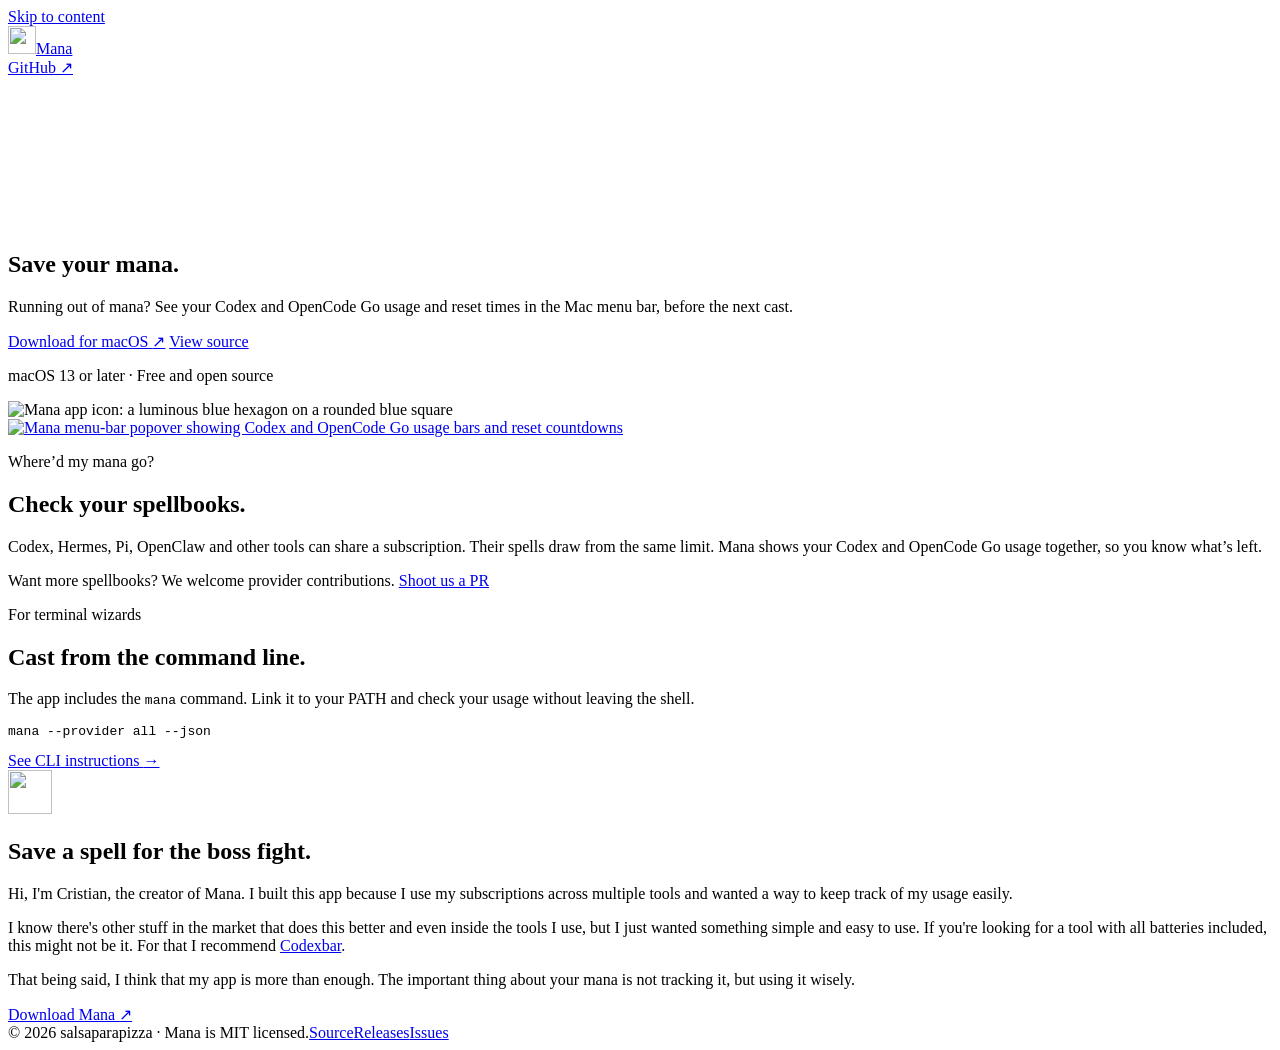
==== docs/index.html @ 0037cbe3 "Update website typography and Codexbar link" ====
<!doctype html>
<html lang="en">
  <head>
    <meta charset="utf-8" />
    <meta name="viewport" content="width=device-width, initial-scale=1" />
    <meta name="theme-color" content="#0b111c" />
    <meta
      name="description"
      content="Track Codex and OpenCode Go usage and reset times in your Mac menu bar. Many spellbooks, one place to check your mana."
    />
    <link rel="canonical" href="https://mana.salsaparapizza.com/" />
    <link rel="icon" type="image/png" href="/assets/hexagon-128.png" />
    <link rel="apple-touch-icon" href="/assets/app-icon.png" />
    <link rel="stylesheet" href="/styles.css" />
    <link rel="stylesheet" href="/hero.css" />
    <script defer src="/mana-field.js"></script>
    <script defer src="/mana-bubbles.js"></script>
    <meta property="og:type" content="website" />
    <meta property="og:title" content="Mana — Save your mana" />
    <meta
      property="og:description"
      content="Many spellbooks, one place to check your mana. Track Codex and OpenCode Go usage from your Mac menu bar."
    />
    <meta property="og:url" content="https://mana.salsaparapizza.com/" />
    <meta property="og:site_name" content="Mana" />
    <meta
      property="og:image"
      content="https://mana.salsaparapizza.com/assets/social-preview.jpg"
    />
    <meta property="og:image:type" content="image/jpeg" />
    <meta property="og:image:width" content="1200" />
    <meta property="og:image:height" content="630" />
    <meta
      property="og:image:alt"
      content="The Mana app icon beside the words Save your mana."
    />
    <meta name="twitter:card" content="summary_large_image" />
    <meta name="twitter:title" content="Mana — Save your mana" />
    <meta
      name="twitter:description"
      content="Many spellbooks, one place to check your mana. Track Codex and OpenCode Go usage from your Mac menu bar."
    />
    <meta
      name="twitter:image"
      content="https://mana.salsaparapizza.com/assets/social-preview.jpg"
    />
    <meta
      name="twitter:image:alt"
      content="The Mana app icon beside the words Save your mana."
    />
    <title>Mana — Save your mana</title>
  </head>
  <body>
    <a class="skip-link" href="#main">Skip to content</a>
    <header class="site-header">
      <div class="shell header-inner">
        <a class="brand" href="/" aria-label="Mana home"
          ><img
            src="/assets/hexagon-128.png"
            width="28"
            height="28"
            alt=""
          />Mana</a
        >
        <nav aria-label="Main navigation">
          <a class="nav-github" href="https://github.com/cris7ian/mana"
            >GitHub <span aria-hidden="true">↗</span></a
          >
        </nav>
      </div>
    </header>
    <main id="main">
      <section class="hero shell" aria-labelledby="hero-title">
        <div class="mana-backdrop" aria-hidden="true">
          <canvas class="mana-grid"></canvas>
        </div>
        <div class="hero-copy">
          <h1 id="hero-title">Save your mana.</h1>
          <p class="lede">
            Running out of mana? See your Codex and OpenCode Go usage and reset
            times in the Mac menu bar, before the next cast.
          </p>
          <div class="hero-actions">
            <a
              class="button primary"
              href="https://github.com/cris7ian/mana/releases/latest"
              >Download for macOS <span aria-hidden="true">↗</span></a
            >
            <a class="button secondary" href="https://github.com/cris7ian/mana"
              >View source</a
            >
          </div>
          <p class="requirements">macOS 13 or later · Free and open source</p>
        </div>
        <div class="hero-art" aria-label="Mana's blue hexagon app icon">
          <div class="orb orb-one" aria-hidden="true"></div>
          <div class="orb orb-two" aria-hidden="true"></div>
          <div class="art-grid" aria-hidden="true"></div>
          <div class="icon-float">
            <img
              class="app-icon"
              src="/assets/app-icon.png"
              width="360"
              height="360"
              alt="Mana app icon: a luminous blue hexagon on a rounded blue square"
            />
          </div>
        </div>
      </section>

      <section class="showcase shell" aria-label="Mana app screenshot">
        <a
          class="showcase-image"
          href="/assets/mana-app-preview.jpg"
          target="_blank"
          rel="noopener"
          aria-label="Open the full-size Mana screenshot"
        >
          <img
            src="/assets/mana-app-preview.jpg"
            width="1280"
            height="640"
            loading="lazy"
            decoding="async"
            alt="Mana menu-bar popover showing Codex and OpenCode Go usage bars and reset countdowns"
          />
        </a>
      </section>

      <section
        class="section shell details"
        aria-label="Why Mana and command line"
      >
        <div class="detail-panel">
          <p class="kicker">Where’d my mana go?</p>
          <h2>Check your spellbooks.</h2>
          <p>
            Codex, Hermes, Pi, OpenClaw and other tools can share a
            subscription. Their spells draw from the same limit. Mana shows your
            Codex and OpenCode Go usage together, so you know what’s left.
          </p>
          <p class="contribute">
            Want more spellbooks? We welcome provider contributions.
            <a href="https://github.com/cris7ian/mana/pulls">Shoot us a PR</a>
          </p>
        </div>
        <div class="detail-panel cli-panel">
          <p class="kicker">For terminal wizards</p>
          <h2>Cast from the command line.</h2>
          <p>
            The app includes the <code>mana</code> command. Link it to your PATH
            and check your usage without leaving the shell.
          </p>
          <pre><code>mana --provider all --json</code></pre>
          <a class="text-link" href="https://github.com/cris7ian/mana#cli"
            >See CLI instructions <span aria-hidden="true">→</span></a
          >
        </div>
      </section>

      <section class="closing shell">
        <img src="/assets/hexagon-128.png" width="44" height="44" alt="" />
        <h2>Save a spell for the boss fight.</h2>
        <p>
          Hi, I'm Cristian, the creator of Mana. I built this app because I use
          my subscriptions across multiple tools and wanted a way to keep track
          of my usage easily.
        </p>

        <p>
          I know there's other stuff in the market that does this better and
          even inside the tools I use, but I just wanted something simple and
          easy to use. If you're looking for a tool with all batteries included,
          this might not be it. For that I recommend
          <a href="https://codexbar.app/?lang=en">Codexbar</a>.
        </p>
        <p>
          That being said, I think that my app is more than enough. The
          important thing about your mana is not tracking it, but using it
          wisely.
        </p>
        <a
          class="button primary"
          href="https://github.com/cris7ian/mana/releases/latest"
          >Download Mana <span aria-hidden="true">↗</span></a
        >
      </section>
    </main>
    <footer class="site-footer">
      <div class="shell footer-inner">
        <span>© 2026 salsaparapizza · Mana is MIT licensed.</span
        ><span
          ><a href="https://github.com/cris7ian/mana">Source</a
          ><a href="https://github.com/cris7ian/mana/releases/latest"
            >Releases</a
          ><a href="https://github.com/cris7ian/mana/issues">Issues</a></span
        >
      </div>
    </footer>
  </body>
</html>
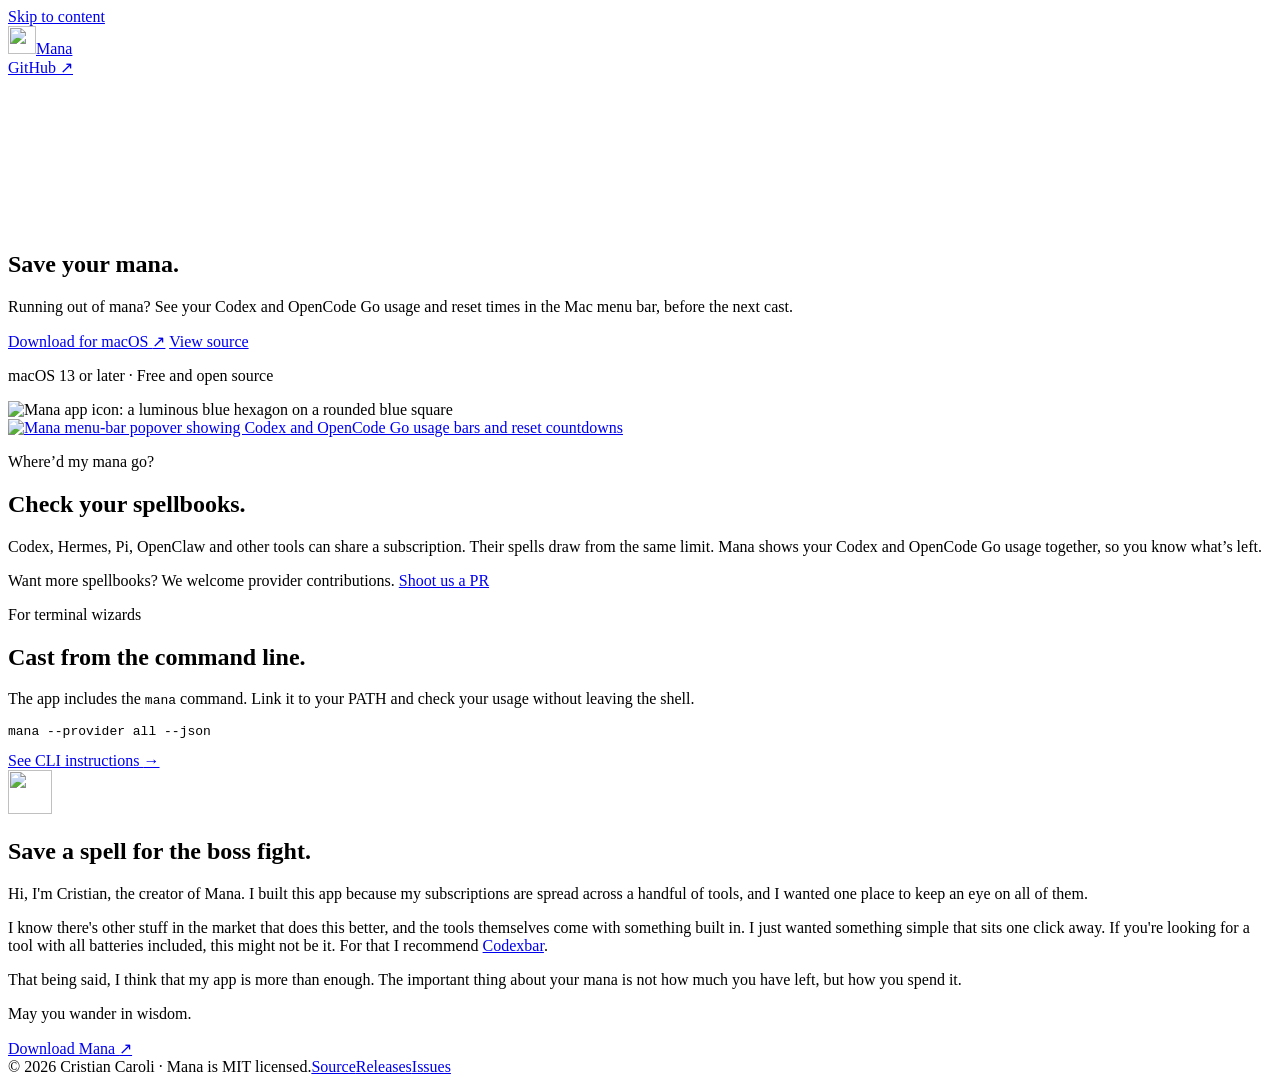
==== commit 4d7a36df: "Credit myself in the footer and tighten the closing copy - Footer now reads Cristian Caroli instead " ====
--- a/docs/index.html
+++ b/docs/index.html
@@ -162,23 +162,25 @@
         <img src="/assets/hexagon-128.png" width="44" height="44" alt="" />
         <h2>Save a spell for the boss fight.</h2>
         <p>
-          Hi, I'm Cristian, the creator of Mana. I built this app because I use
-          my subscriptions across multiple tools and wanted a way to keep track
-          of my usage easily.
+          Hi, I'm Cristian, the creator of Mana. I built this app because my
+          subscriptions are spread across a handful of tools, and I wanted one
+          place to keep an eye on all of them.
         </p>
 
         <p>
-          I know there's other stuff in the market that does this better and
-          even inside the tools I use, but I just wanted something simple and
-          easy to use. If you're looking for a tool with all batteries included,
-          this might not be it. For that I recommend
-          <a href="https://codexbar.app/?lang=en">Codexbar</a>.
+          I know there's other stuff in the market that does this better, and
+          the tools themselves come with something built in. I just wanted
+          something simple that sits one click away. If you're looking for a
+          tool with all batteries included, this might not be it. For that I
+          recommend
+          <a class="prose-link" href="https://codexbar.app/?lang=en">Codexbar</a>.
         </p>
         <p>
           That being said, I think that my app is more than enough. The
-          important thing about your mana is not tracking it, but using it
-          wisely.
+          important thing about your mana is not how much you have left, but
+          how you spend it.
         </p>
+        <p class="signoff">May you wander in wisdom.</p>
         <a
           class="button primary"
           href="https://github.com/cris7ian/mana/releases/latest"
@@ -188,7 +190,7 @@
     </main>
     <footer class="site-footer">
       <div class="shell footer-inner">
-        <span>© 2026 salsaparapizza · Mana is MIT licensed.</span
+        <span>© 2026 Cristian Caroli · Mana is MIT licensed.</span
         ><span
           ><a href="https://github.com/cris7ian/mana">Source</a
           ><a href="https://github.com/cris7ian/mana/releases/latest"
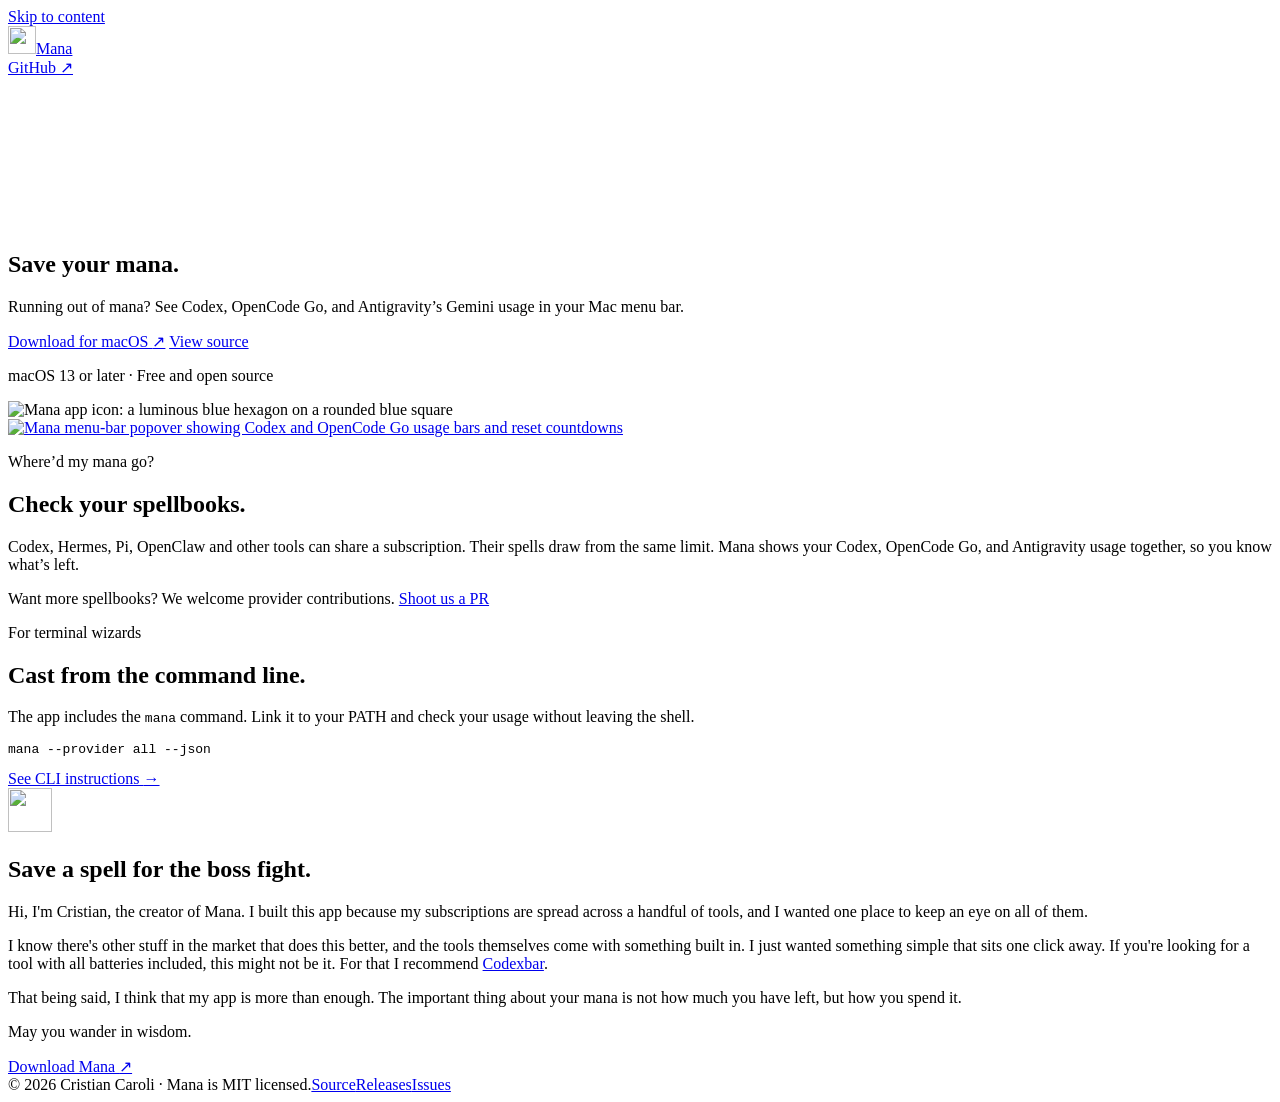
==== commit 113186d3: "Update site copy and local release configuration" ====
--- a/docs/index.html
+++ b/docs/index.html
@@ -6,7 +6,7 @@
     <meta name="theme-color" content="#0b111c" />
     <meta
       name="description"
-      content="Track Codex and OpenCode Go usage and reset times in your Mac menu bar. Many spellbooks, one place to check your mana."
+      content="Track Codex, OpenCode Go, and Antigravity's Gemini usage in your Mac menu bar."
     />
     <link rel="canonical" href="https://mana.salsaparapizza.com/" />
     <link rel="icon" type="image/png" href="/assets/hexagon-128.png" />
@@ -19,7 +19,7 @@
     <meta property="og:title" content="Mana — Save your mana" />
     <meta
       property="og:description"
-      content="Many spellbooks, one place to check your mana. Track Codex and OpenCode Go usage from your Mac menu bar."
+      content="Many spellbooks, one place to check your mana. Track Codex, OpenCode Go, and Antigravity's Gemini usage."
     />
     <meta property="og:url" content="https://mana.salsaparapizza.com/" />
     <meta property="og:site_name" content="Mana" />
@@ -32,13 +32,13 @@
     <meta property="og:image:height" content="630" />
     <meta
       property="og:image:alt"
-      content="The Mana app icon beside the words Save your mana."
+      content="Mana app icon beside the words Save your mana."
     />
     <meta name="twitter:card" content="summary_large_image" />
     <meta name="twitter:title" content="Mana — Save your mana" />
     <meta
       name="twitter:description"
-      content="Many spellbooks, one place to check your mana. Track Codex and OpenCode Go usage from your Mac menu bar."
+      content="Many spellbooks, one place to check your mana. Track Codex, OpenCode Go, and Antigravity's Gemini usage."
     />
     <meta
       name="twitter:image"
@@ -46,7 +46,7 @@
     />
     <meta
       name="twitter:image:alt"
-      content="The Mana app icon beside the words Save your mana."
+      content="Mana app icon beside the words Save your mana."
     />
     <title>Mana — Save your mana</title>
   </head>
@@ -77,8 +77,8 @@
         <div class="hero-copy">
           <h1 id="hero-title">Save your mana.</h1>
           <p class="lede">
-            Running out of mana? See your Codex and OpenCode Go usage and reset
-            times in the Mac menu bar, before the next cast.
+            Running out of mana? See Codex, OpenCode Go, and Antigravity’s
+            Gemini usage in your Mac menu bar.
           </p>
           <div class="hero-actions">
             <a
@@ -136,8 +136,9 @@
           <h2>Check your spellbooks.</h2>
           <p>
             Codex, Hermes, Pi, OpenClaw and other tools can share a
-            subscription. Their spells draw from the same limit. Mana shows your
-            Codex and OpenCode Go usage together, so you know what’s left.
+            subscription. Their spells draw from the same limit. Mana shows
+            your Codex, OpenCode Go, and Antigravity usage together, so you
+            know what’s left.
           </p>
           <p class="contribute">
             Want more spellbooks? We welcome provider contributions.
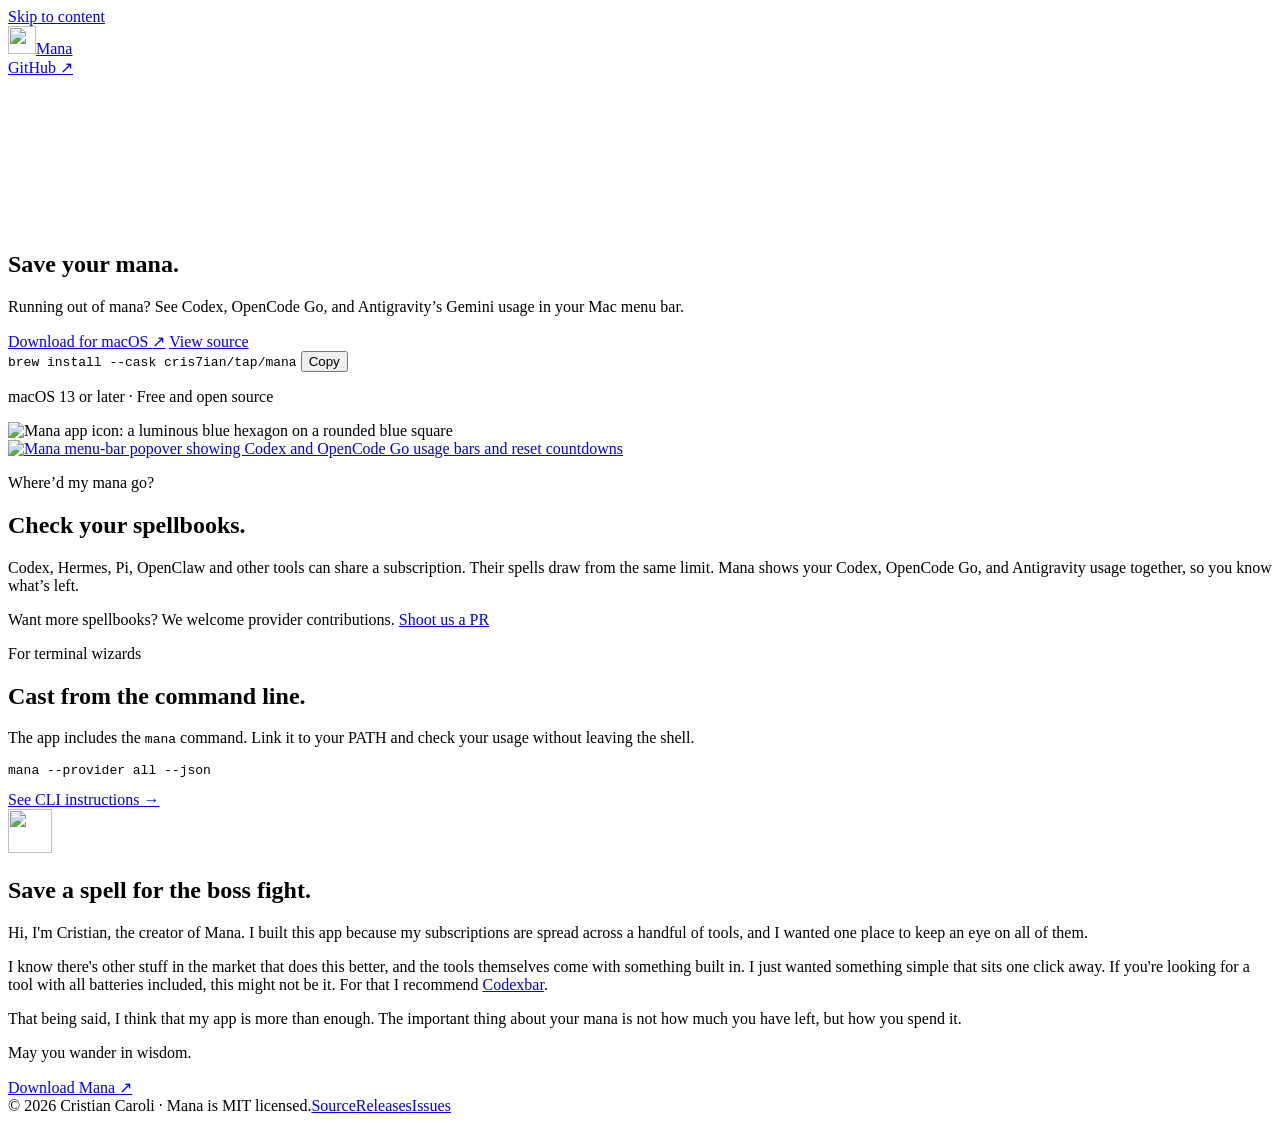
==== commit 67e53810: "Add Homebrew install flow" ====
--- a/docs/index.html
+++ b/docs/index.html
@@ -15,6 +15,7 @@
     <link rel="stylesheet" href="/hero.css" />
     <script defer src="/mana-field.js"></script>
     <script defer src="/mana-bubbles.js"></script>
+    <script defer src="/homebrew-copy.js"></script>
     <meta property="og:type" content="website" />
     <meta property="og:title" content="Mana — Save your mana" />
     <meta
@@ -89,6 +90,21 @@
             <a class="button secondary" href="https://github.com/cris7ian/mana"
               >View source</a
             >
+          </div>
+          <div class="brew-install" aria-label="Install with Homebrew">
+            <code>brew install --cask cris7ian/tap/mana</code>
+            <button
+              class="copy-command"
+              type="button"
+              data-copy-command="brew install --cask cris7ian/tap/mana"
+              aria-describedby="brew-copy-status"
+            >Copy</button>
+            <span
+              class="copy-status"
+              id="brew-copy-status"
+              role="status"
+              aria-live="polite"
+            ></span>
           </div>
           <p class="requirements">macOS 13 or later · Free and open source</p>
         </div>
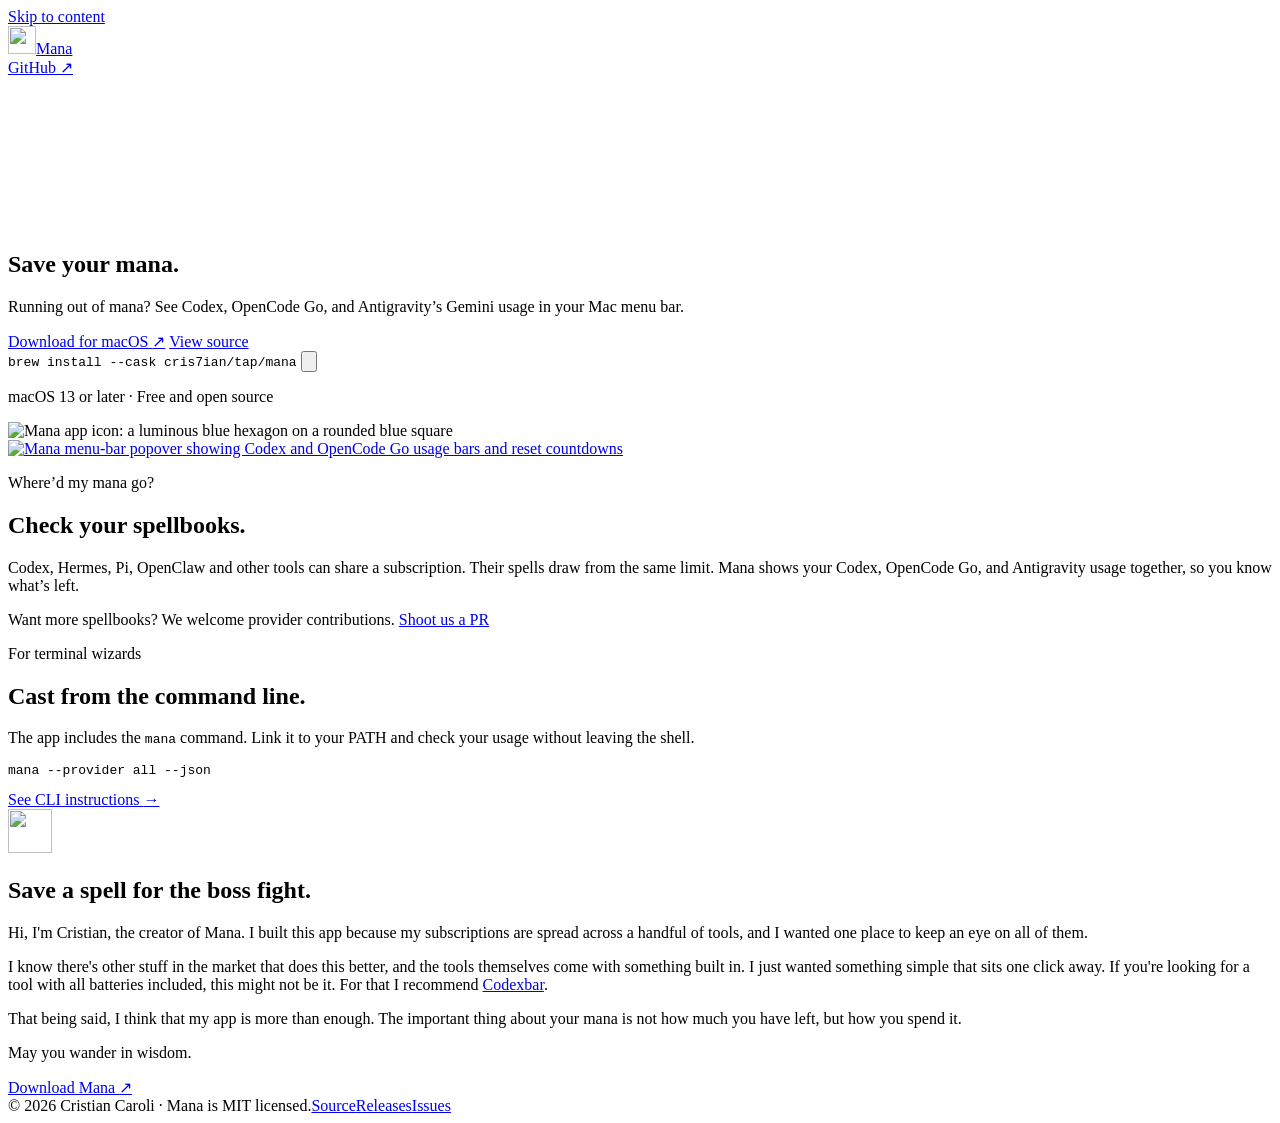
==== commit 6b2abc20: "Polish Homebrew copy control" ====
--- a/docs/index.html
+++ b/docs/index.html
@@ -11,7 +11,7 @@
     <link rel="canonical" href="https://mana.salsaparapizza.com/" />
     <link rel="icon" type="image/png" href="/assets/hexagon-128.png" />
     <link rel="apple-touch-icon" href="/assets/app-icon.png" />
-    <link rel="stylesheet" href="/styles.css" />
+    <link rel="stylesheet" href="/styles.css?v=homebrew-copy" />
     <link rel="stylesheet" href="/hero.css" />
     <script defer src="/mana-field.js"></script>
     <script defer src="/mana-bubbles.js"></script>
@@ -97,10 +97,16 @@
               class="copy-command"
               type="button"
               data-copy-command="brew install --cask cris7ian/tap/mana"
+              aria-label="Copy Homebrew install command"
               aria-describedby="brew-copy-status"
-            >Copy</button>
+            >
+              <svg viewBox="0 0 24 24" aria-hidden="true">
+                <rect x="8" y="8" width="12" height="12" rx="2" />
+                <path d="M16 8V6a2 2 0 0 0-2-2H6a2 2 0 0 0-2 2v8a2 2 0 0 0 2 2h2" />
+              </svg>
+            </button>
             <span
-              class="copy-status"
+              class="visually-hidden"
               id="brew-copy-status"
               role="status"
               aria-live="polite"
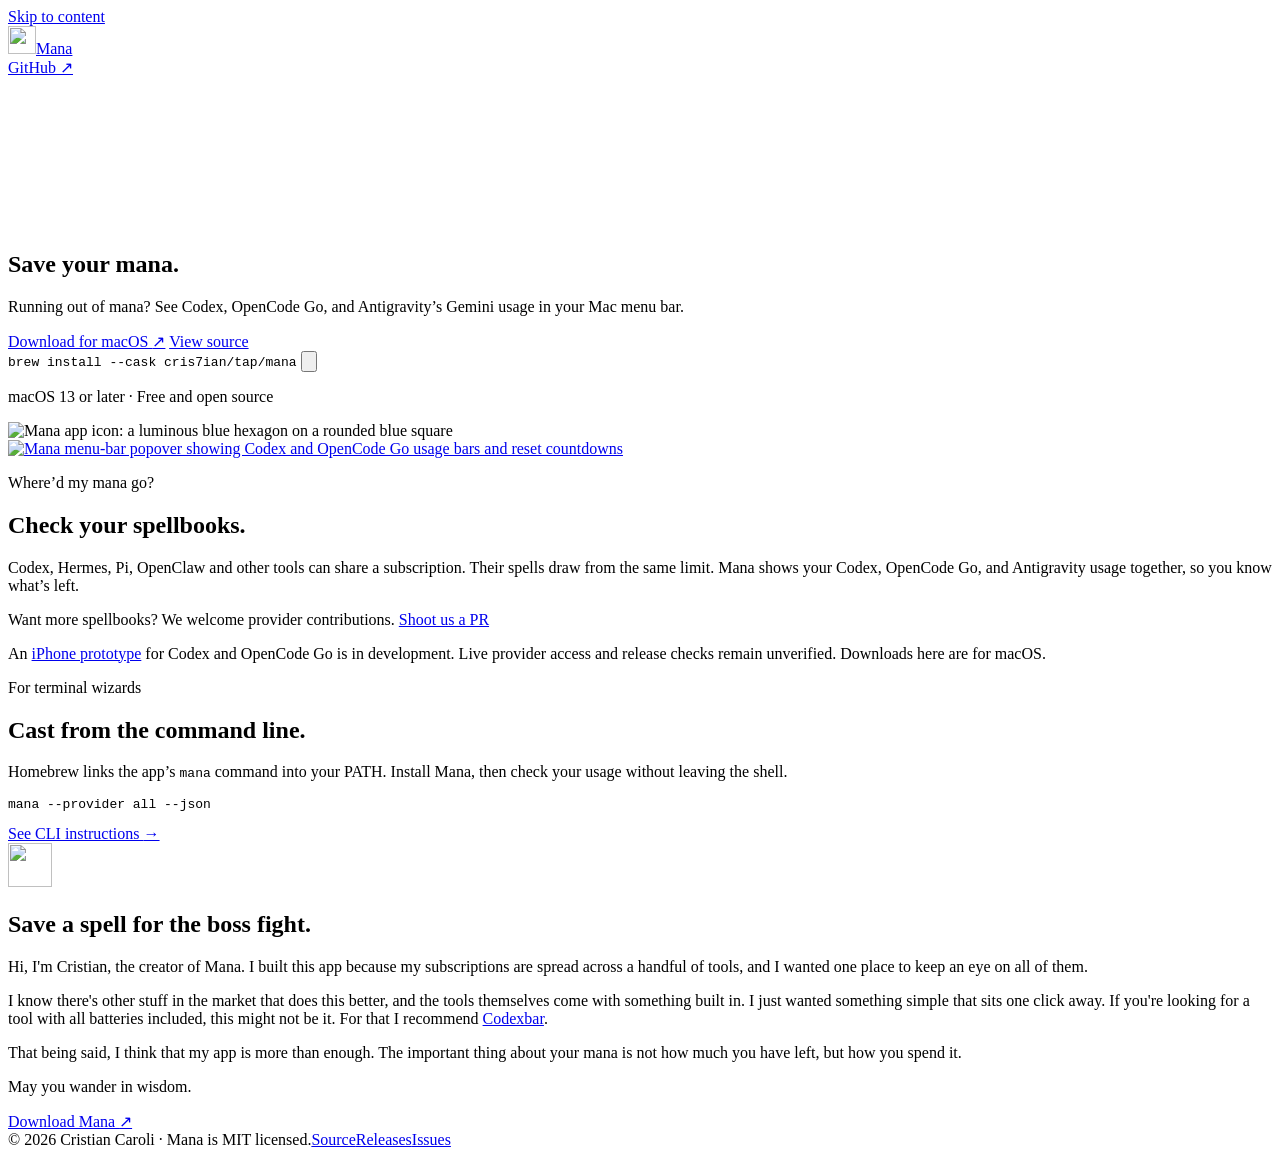
==== commit 1f839d34: "Add shared-core iPhone prototype and four-language localization Localize macOS, iPhone, and widgets " ====
--- a/docs/index.html
+++ b/docs/index.html
@@ -166,13 +166,18 @@
             Want more spellbooks? We welcome provider contributions.
             <a href="https://github.com/cris7ian/mana/pulls">Shoot us a PR</a>
           </p>
+          <p class="contribute">
+            An <a href="https://github.com/cris7ian/mana/blob/main/ios/README.md">iPhone prototype</a>
+            for Codex and OpenCode Go is in development. Live provider access
+            and release checks remain unverified. Downloads here are for macOS.
+          </p>
         </div>
         <div class="detail-panel cli-panel">
           <p class="kicker">For terminal wizards</p>
           <h2>Cast from the command line.</h2>
           <p>
-            The app includes the <code>mana</code> command. Link it to your PATH
-            and check your usage without leaving the shell.
+            Homebrew links the app’s <code>mana</code> command into your PATH.
+            Install Mana, then check your usage without leaving the shell.
           </p>
           <pre><code>mana --provider all --json</code></pre>
           <a class="text-link" href="https://github.com/cris7ian/mana#cli"
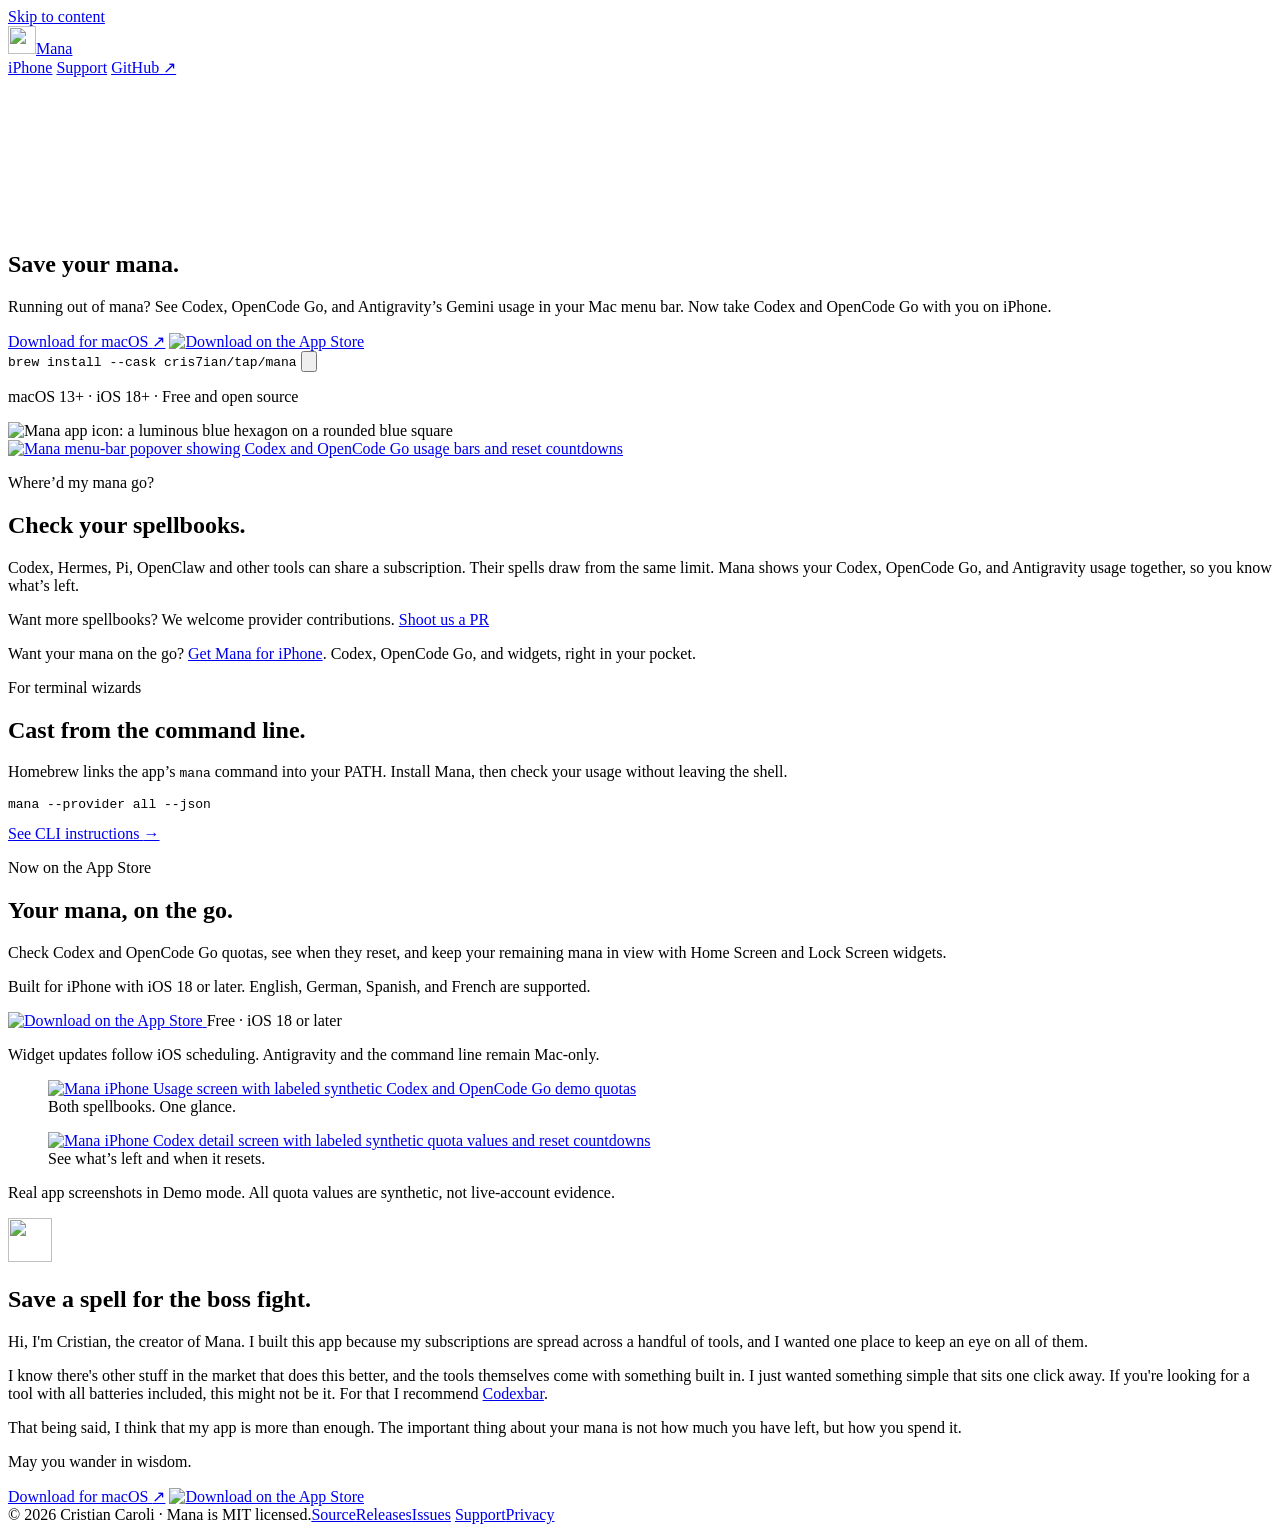
==== commit aa51748a: "Add charged hero effects to the website" ====
--- a/docs/index.html
+++ b/docs/index.html
@@ -6,21 +6,22 @@
     <meta name="theme-color" content="#0b111c" />
     <meta
       name="description"
-      content="Track Codex, OpenCode Go, and Antigravity's Gemini usage in your Mac menu bar."
+      content="Track AI usage in your Mac menu bar or on iPhone. Mana for iPhone is now on the App Store, with Codex, OpenCode Go, and widgets."
     />
     <link rel="canonical" href="https://mana.salsaparapizza.com/" />
     <link rel="icon" type="image/png" href="/assets/hexagon-128.png" />
     <link rel="apple-touch-icon" href="/assets/app-icon.png" />
     <link rel="stylesheet" href="/styles.css?v=homebrew-copy" />
     <link rel="stylesheet" href="/hero.css" />
+    <link rel="stylesheet" href="/launch.css" />
     <script defer src="/mana-field.js"></script>
-    <script defer src="/mana-bubbles.js"></script>
+    <script defer src="/mana-effects.js"></script>
     <script defer src="/homebrew-copy.js"></script>
     <meta property="og:type" content="website" />
     <meta property="og:title" content="Mana — Save your mana" />
     <meta
       property="og:description"
-      content="Many spellbooks, one place to check your mana. Track Codex, OpenCode Go, and Antigravity's Gemini usage."
+      content="Many spellbooks, one place to check your mana. Available for Mac and now on the App Store for iPhone."
     />
     <meta property="og:url" content="https://mana.salsaparapizza.com/" />
     <meta property="og:site_name" content="Mana" />
@@ -39,7 +40,7 @@
     <meta name="twitter:title" content="Mana — Save your mana" />
     <meta
       name="twitter:description"
-      content="Many spellbooks, one place to check your mana. Track Codex, OpenCode Go, and Antigravity's Gemini usage."
+      content="Many spellbooks, one place to check your mana. Available for Mac and now on the App Store for iPhone."
     />
     <meta
       name="twitter:image"
@@ -64,6 +65,8 @@
           />Mana</a
         >
         <nav aria-label="Main navigation">
+          <a href="#iphone">iPhone</a>
+          <a href="/support.html">Support</a>
           <a class="nav-github" href="https://github.com/cris7ian/mana"
             >GitHub <span aria-hidden="true">↗</span></a
           >
@@ -79,7 +82,8 @@
           <h1 id="hero-title">Save your mana.</h1>
           <p class="lede">
             Running out of mana? See Codex, OpenCode Go, and Antigravity’s
-            Gemini usage in your Mac menu bar.
+            Gemini usage in your Mac menu bar. Now take Codex and OpenCode Go
+            with you on iPhone.
           </p>
           <div class="hero-actions">
             <a
@@ -87,9 +91,11 @@
               href="https://github.com/cris7ian/mana/releases/latest"
               >Download for macOS <span aria-hidden="true">↗</span></a
             >
-            <a class="button secondary" href="https://github.com/cris7ian/mana"
-              >View source</a
-            >
+            <a class="app-store-link" href="https://apps.apple.com/us/app/mana-ai-usage/id6820103568"
+              aria-label="Download Mana for iPhone on the App Store">
+              <img src="/assets/app-store-badge.svg" width="150" height="50"
+                alt="Download on the App Store" />
+            </a>
           </div>
           <div class="brew-install" aria-label="Install with Homebrew">
             <code>brew install --cask cris7ian/tap/mana</code>
@@ -112,7 +118,7 @@
               aria-live="polite"
             ></span>
           </div>
-          <p class="requirements">macOS 13 or later · Free and open source</p>
+          <p class="requirements">macOS 13+ · iOS 18+ · Free and open source</p>
         </div>
         <div class="hero-art" aria-label="Mana's blue hexagon app icon">
           <div class="orb orb-one" aria-hidden="true"></div>
@@ -167,9 +173,8 @@
             <a href="https://github.com/cris7ian/mana/pulls">Shoot us a PR</a>
           </p>
           <p class="contribute">
-            An <a href="https://github.com/cris7ian/mana/blob/main/ios/README.md">iPhone prototype</a>
-            for Codex and OpenCode Go is in development. Live provider access
-            and release checks remain unverified. Downloads here are for macOS.
+            Want your mana on the go? <a href="#iphone">Get Mana for iPhone</a>.
+            Codex, OpenCode Go, and widgets, right in your pocket.
           </p>
         </div>
         <div class="detail-panel cli-panel">
@@ -183,6 +188,42 @@
           <a class="text-link" href="https://github.com/cris7ian/mana#cli"
             >See CLI instructions <span aria-hidden="true">→</span></a
           >
+        </div>
+      </section>
+
+      <section id="iphone" class="section shell iphone-section" aria-labelledby="iphone-title">
+        <div class="iphone-copy">
+          <p class="kicker">Now on the App Store</p>
+          <h2 id="iphone-title">Your mana, on the go.</h2>
+          <p class="lede">Check Codex and OpenCode Go quotas, see when they reset,
+            and keep your remaining mana in view with Home Screen and Lock Screen widgets.</p>
+          <p>Built for iPhone with iOS 18 or later. English, German, Spanish, and French are supported.</p>
+          <div class="iphone-actions">
+            <a class="app-store-link" href="https://apps.apple.com/us/app/mana-ai-usage/id6820103568"
+              aria-label="Download Mana for iPhone on the App Store">
+              <img src="/assets/app-store-badge.svg" width="150" height="50"
+                alt="Download on the App Store" />
+            </a>
+            <span class="iphone-availability">Free · iOS 18 or later</span>
+          </div>
+          <p class="iphone-note">Widget updates follow iOS scheduling. Antigravity and the command line remain Mac-only.</p>
+        </div>
+        <div class="iphone-gallery">
+          <figure>
+            <a href="/assets/iphone-usage-demo.png" aria-label="Open full-size iPhone usage demo screenshot">
+              <img src="/assets/iphone-usage-demo.png" width="1320" height="2868" loading="lazy" decoding="async"
+                alt="Mana iPhone Usage screen with labeled synthetic Codex and OpenCode Go demo quotas" />
+            </a>
+            <figcaption>Both spellbooks. One glance.</figcaption>
+          </figure>
+          <figure>
+            <a href="/assets/iphone-codex-demo.png" aria-label="Open full-size iPhone Codex demo screenshot">
+              <img src="/assets/iphone-codex-demo.png" width="1320" height="2868" loading="lazy" decoding="async"
+                alt="Mana iPhone Codex detail screen with labeled synthetic quota values and reset countdowns" />
+            </a>
+            <figcaption>See what’s left and when it resets.</figcaption>
+          </figure>
+          <p class="demo-caption">Real app screenshots in Demo mode. All quota values are synthetic, not live-account evidence.</p>
         </div>
       </section>
 
@@ -212,8 +253,13 @@
         <a
           class="button primary"
           href="https://github.com/cris7ian/mana/releases/latest"
-          >Download Mana <span aria-hidden="true">↗</span></a
-        >
+          >Download for macOS <span aria-hidden="true">↗</span></a
+        >
+        <a class="app-store-link closing-app-store" href="https://apps.apple.com/us/app/mana-ai-usage/id6820103568"
+          aria-label="Download Mana for iPhone on the App Store">
+          <img src="/assets/app-store-badge.svg" width="150" height="50"
+            alt="Download on the App Store" />
+        </a>
       </section>
     </main>
     <footer class="site-footer">
@@ -223,7 +269,8 @@
           ><a href="https://github.com/cris7ian/mana">Source</a
           ><a href="https://github.com/cris7ian/mana/releases/latest"
             >Releases</a
-          ><a href="https://github.com/cris7ian/mana/issues">Issues</a></span
+          ><a href="https://github.com/cris7ian/mana/issues">Issues</a>
+          <a href="/support.html">Support</a><a href="/privacy.html">Privacy</a></span
         >
       </div>
     </footer>
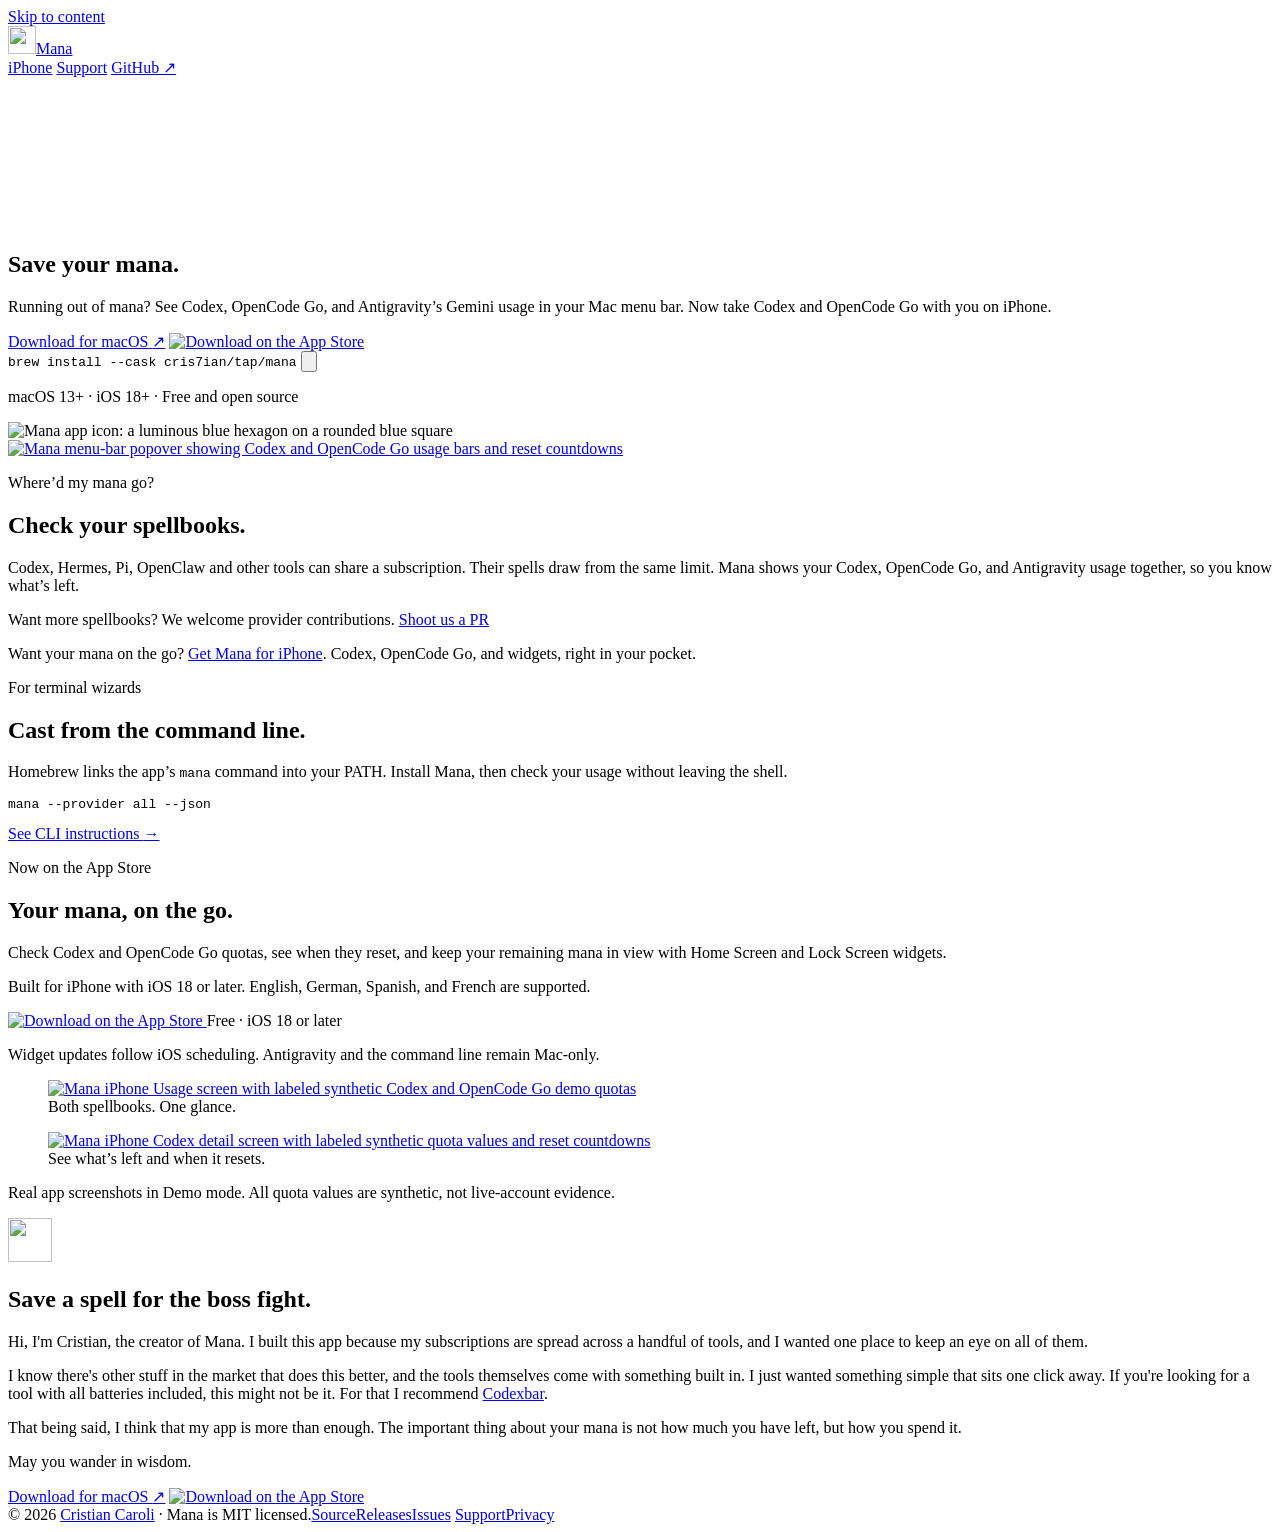
==== commit 20130102: "Add playful website text effects and creator link" ====
--- a/docs/index.html
+++ b/docs/index.html
@@ -16,6 +16,7 @@
     <link rel="stylesheet" href="/launch.css" />
     <script defer src="/mana-field.js"></script>
     <script defer src="/mana-effects.js"></script>
+    <script defer src="/selection-magic.js"></script>
     <script defer src="/homebrew-copy.js"></script>
     <meta property="og:type" content="website" />
     <meta property="og:title" content="Mana — Save your mana" />
@@ -112,7 +113,7 @@
               </svg>
             </button>
             <span
-              class="visually-hidden"
+              class="brew-copy-status"
               id="brew-copy-status"
               role="status"
               aria-live="polite"
@@ -264,7 +265,7 @@
     </main>
     <footer class="site-footer">
       <div class="shell footer-inner">
-        <span>© 2026 Cristian Caroli · Mana is MIT licensed.</span
+        <span>© 2026 <a href="https://cristiancaroli.com">Cristian Caroli</a> · Mana is MIT licensed.</span
         ><span
           ><a href="https://github.com/cris7ian/mana">Source</a
           ><a href="https://github.com/cris7ian/mana/releases/latest"
